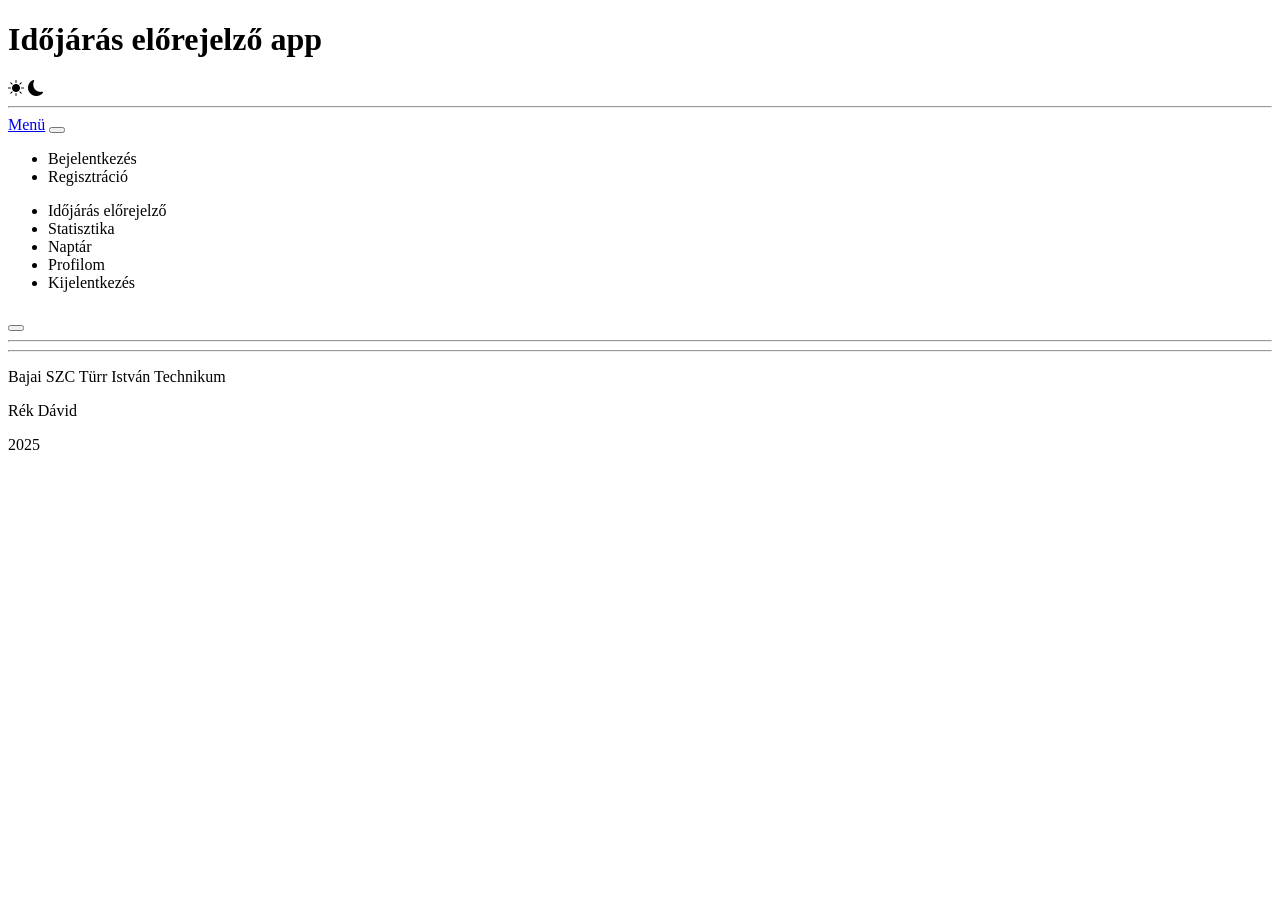
==== FE/index.html @ 9ef4ecad "Add files via upload" ====
<!DOCTYPE html>
<html lang="hu">
<head>
    <meta charset="UTF-8">
    <meta name="viewport" content="width=device-width, initial-scale=1.0">
    <title>Időjárás előrejezlő applikáció</title>
    <link rel="stylesheet" href="/assets/css/bootstrap.min.css">
    <link rel="stylesheet" href="https://cdn.jsdelivr.net/npm/bootstrap-icons@1.13.1/font/bootstrap-icons.min.css">
    <link rel="stylesheet" href="/assets/css/style.css">

    <title>Időjárás előrejelző app</title>
</head>
<body>
    <div class="container">

        <header>
            <h1>Időjárás előrejelző app</h1>
            <span id="themeSwitch">
              <i class="bi bi-sun-fill" id="lightModeBTN"></i>
              <i class="bi bi-moon-fill hide" id="darkModeBTN"></i>
            </span>
        </header>

        <hr>
        <nav class="navbar navbar-expand-lg mt-3">
            <div class="container-fluid">
              <a class="navbar-brand" href="#">Menü</a>
              <button class="navbar-toggler" type="button" data-bs-toggle="collapse" data-bs-target="#navbarNav"
                aria-controls="navbarNav" aria-expanded="false" aria-label="Toggle navigation">
                <span class="navbar-toggler-icon"></span>
              </button>
              <div class="collapse navbar-collapse" id="navbarNav">
                <ul class="navbar-nav" id="mainMenu">
                  <li class="nav-item">
                    <a class="nav-link active" aria-current="page" onclick="render('login')">Bejelentkezés</a>
                  </li>
                  <li class="nav-item">
                    <a class="nav-link" onclick="render('register')">Regisztráció</a>
                  </li>
                </ul>
                <ul class="navbar-nav hide" id="userMenu">
                  <li class="nav-item">
                    <a class="nav-link" aria-current="page" onclick="render('main')">Időjárás előrejelző</a>
                  </li>
                  <li class="nav-item">
                    <a class="nav-link" onclick="render('statistics')">Statisztika</a>
                  </li>
                  <li class="nav-item">
                    <a class="nav-link" onclick="render('calendar')">Naptár</a>
                  </li>
                  <li class="nav-item">
                    <a class="nav-link" onclick="render('profile')">Profilom</a>
                  </li>
                  <li class="nav-item">
                    <a class="nav-link" onclick="userLogout()">Kijelentkezés</a>
                  </li>
                </ul>
              </div>
            </div>
          </nav>

          <div id="alertBox" class="alert hide alert-dismissible fade show" role="alert">
            <h5 id="alertTitle" class="fw-bold"></h5>
            <span id="alertMessage"></span>
            <button type="button" class="btn-close" aria-label="Close" onclick="alertH()"></button>
          </div>
          <hr>
        <main>
            <!--Dinamikus feltöltés lenne-->
        </main>
        <hr>
        <footer class="text-end me-5">
            <p class="fs-2"> Bajai SZC Türr István Technikum</p>
            <p class="fs-3"> Rék Dávid</p>
            <p class="fs-4"> 2025</p>
        </footer>
    </div>
    <!--Assets-->
    <script src="/assets/js/bootstrap.min.js"></script>
    <script src="/assest/js/app.js"></script>
    <!--Controllers-->
    <script src="./controllers/alertCTRL.js"></script>
    <script src="./controllers/usersCTRL.js"></script>
</body>
</html>
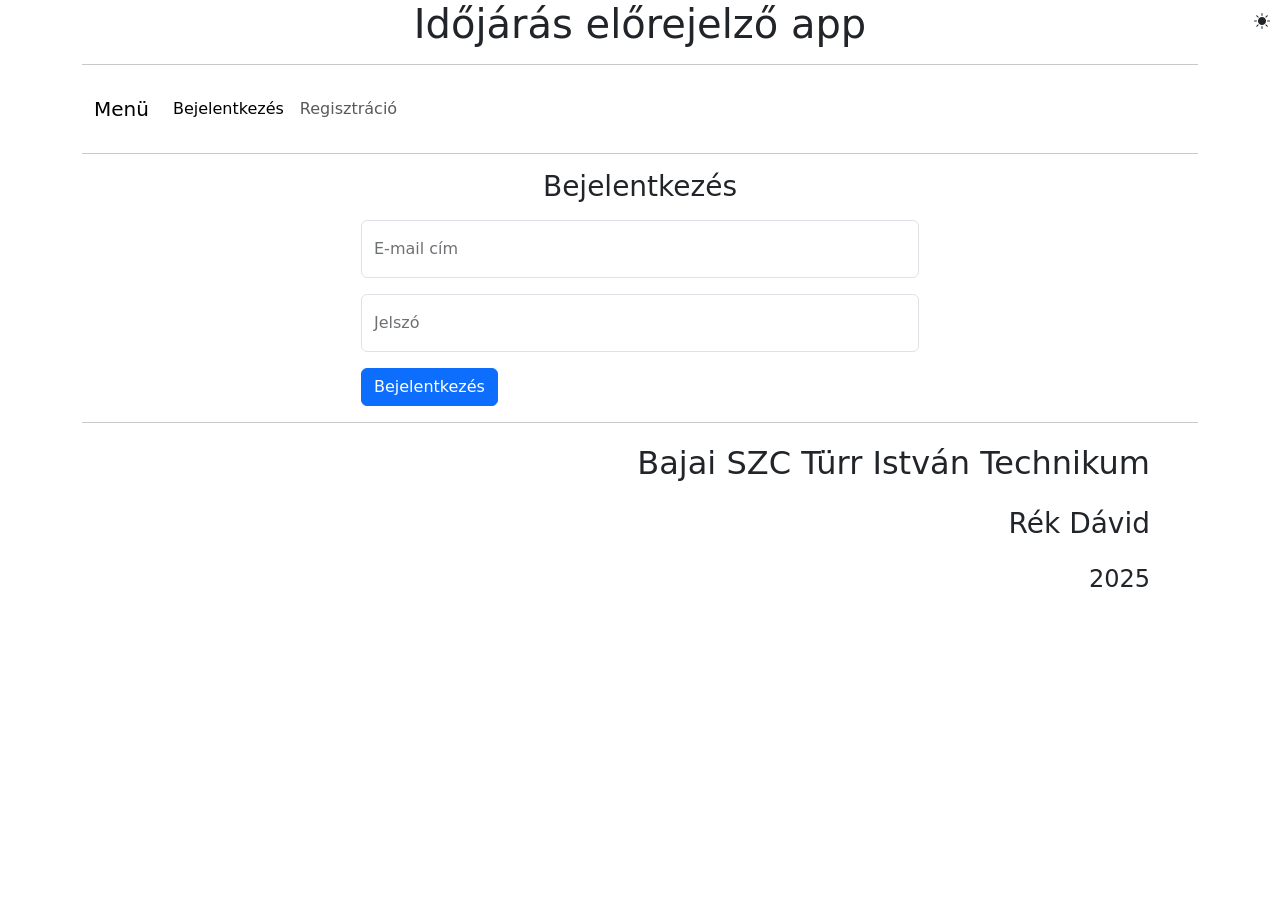
==== commit e9d953e4: "oldal folytatása, finomítása" ====
--- a/FE/index.html
+++ b/FE/index.html
@@ -4,9 +4,9 @@
     <meta charset="UTF-8">
     <meta name="viewport" content="width=device-width, initial-scale=1.0">
     <title>Időjárás előrejezlő applikáció</title>
-    <link rel="stylesheet" href="/assets/css/bootstrap.min.css">
+    <link rel="stylesheet" href="./assets/css/bootstrap.min.css">
     <link rel="stylesheet" href="https://cdn.jsdelivr.net/npm/bootstrap-icons@1.13.1/font/bootstrap-icons.min.css">
-    <link rel="stylesheet" href="/assets/css/style.css">
+    <link rel="stylesheet" href="./assets/css/style.css">
 
     <title>Időjárás előrejelző app</title>
 </head>
@@ -65,7 +65,7 @@
             <button type="button" class="btn-close" aria-label="Close" onclick="alertH()"></button>
           </div>
           <hr>
-        <main>
+        <main id="FoMain">
             <!--Dinamikus feltöltés lenne-->
         </main>
         <hr>
@@ -76,10 +76,11 @@
         </footer>
     </div>
     <!--Assets-->
-    <script src="/assets/js/bootstrap.min.js"></script>
-    <script src="/assest/js/app.js"></script>
+    <script src="./assets/js/bootstrap.min.js"></script>
+    <script src="./assets/js/app.js"></script>
     <!--Controllers-->
     <script src="./controllers/alertCTRL.js"></script>
     <script src="./controllers/usersCTRL.js"></script>
+    <script src="./controllers/weatherCTRL.js"></script>
 </body>
 </html>
--- a/FE/assets/css/style.css
+++ b/FE/assets/css/style.css
@@ -0,0 +1,11 @@
+.hide{
+    display: none;
+}
+#themeSwitch{
+    position: absolute;
+    right: 10px;
+    top: 10px;
+}
+h1{
+    text-align: center;
+}
